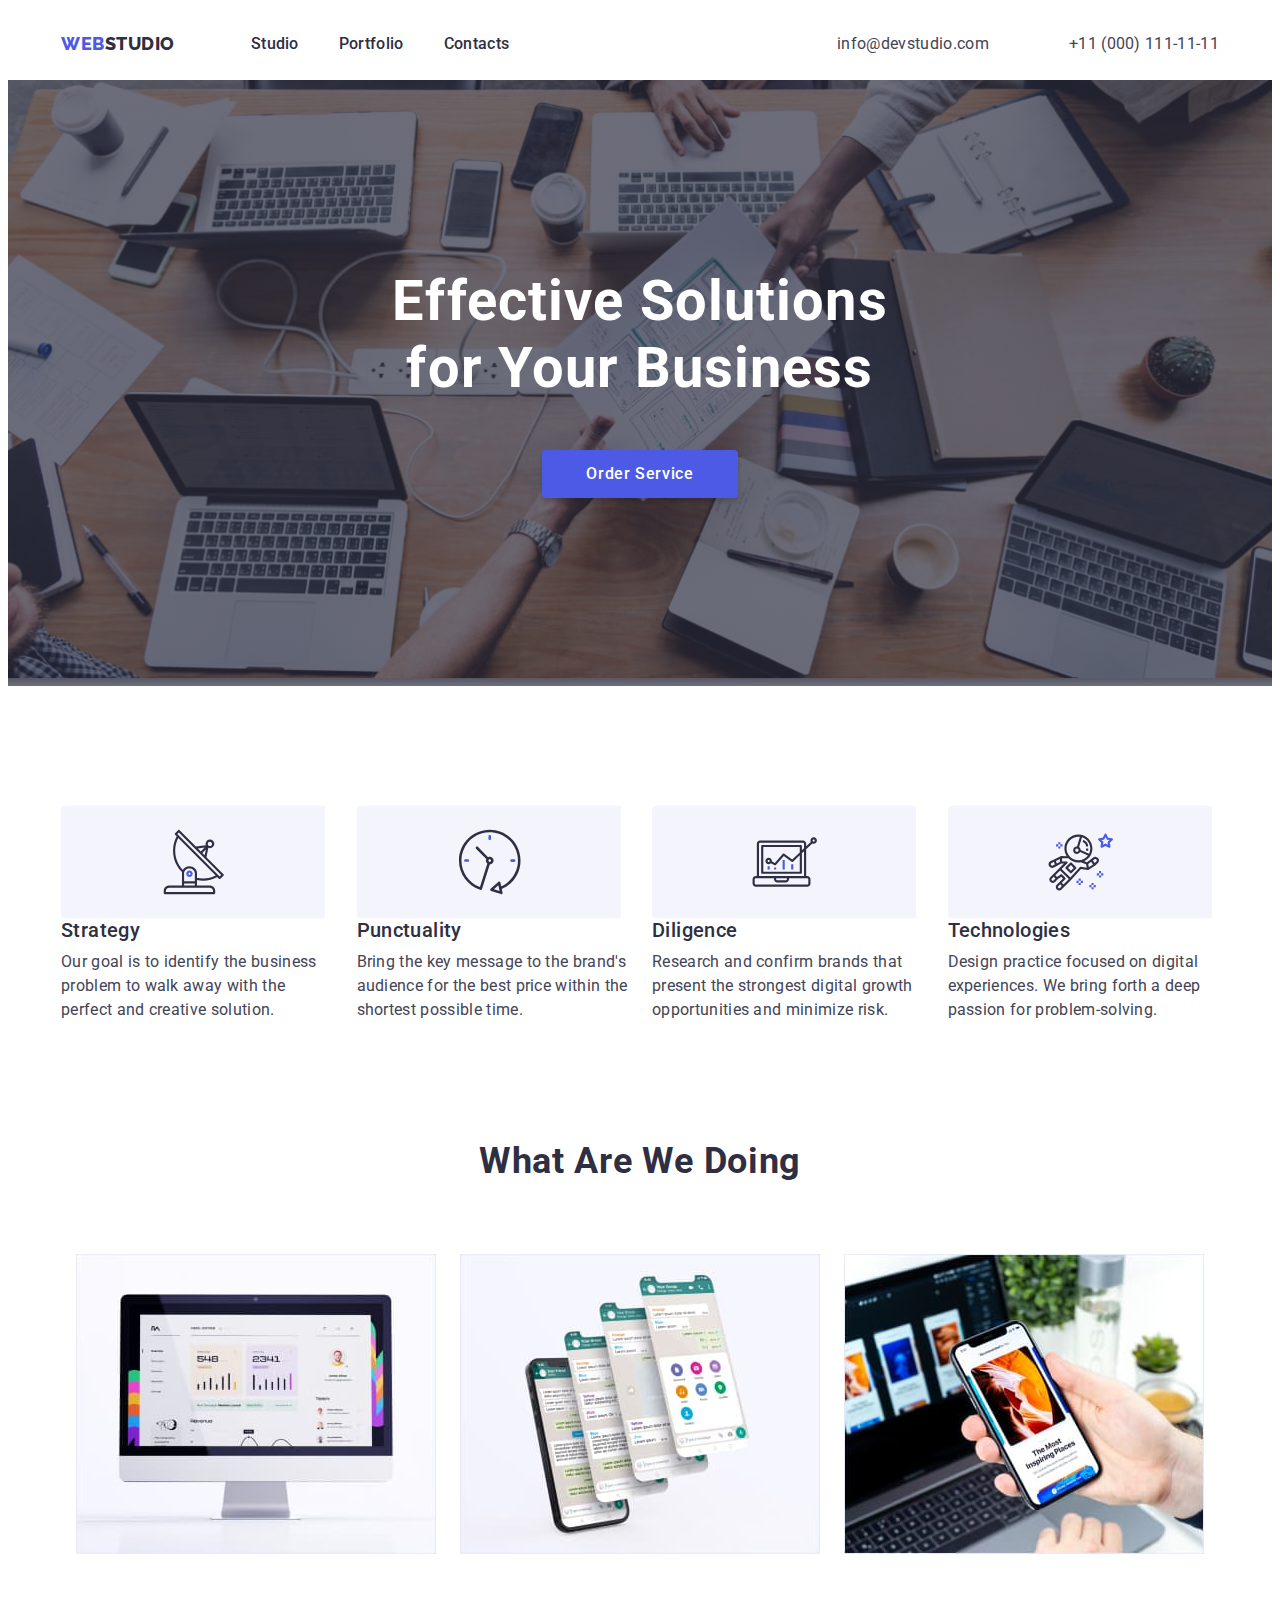
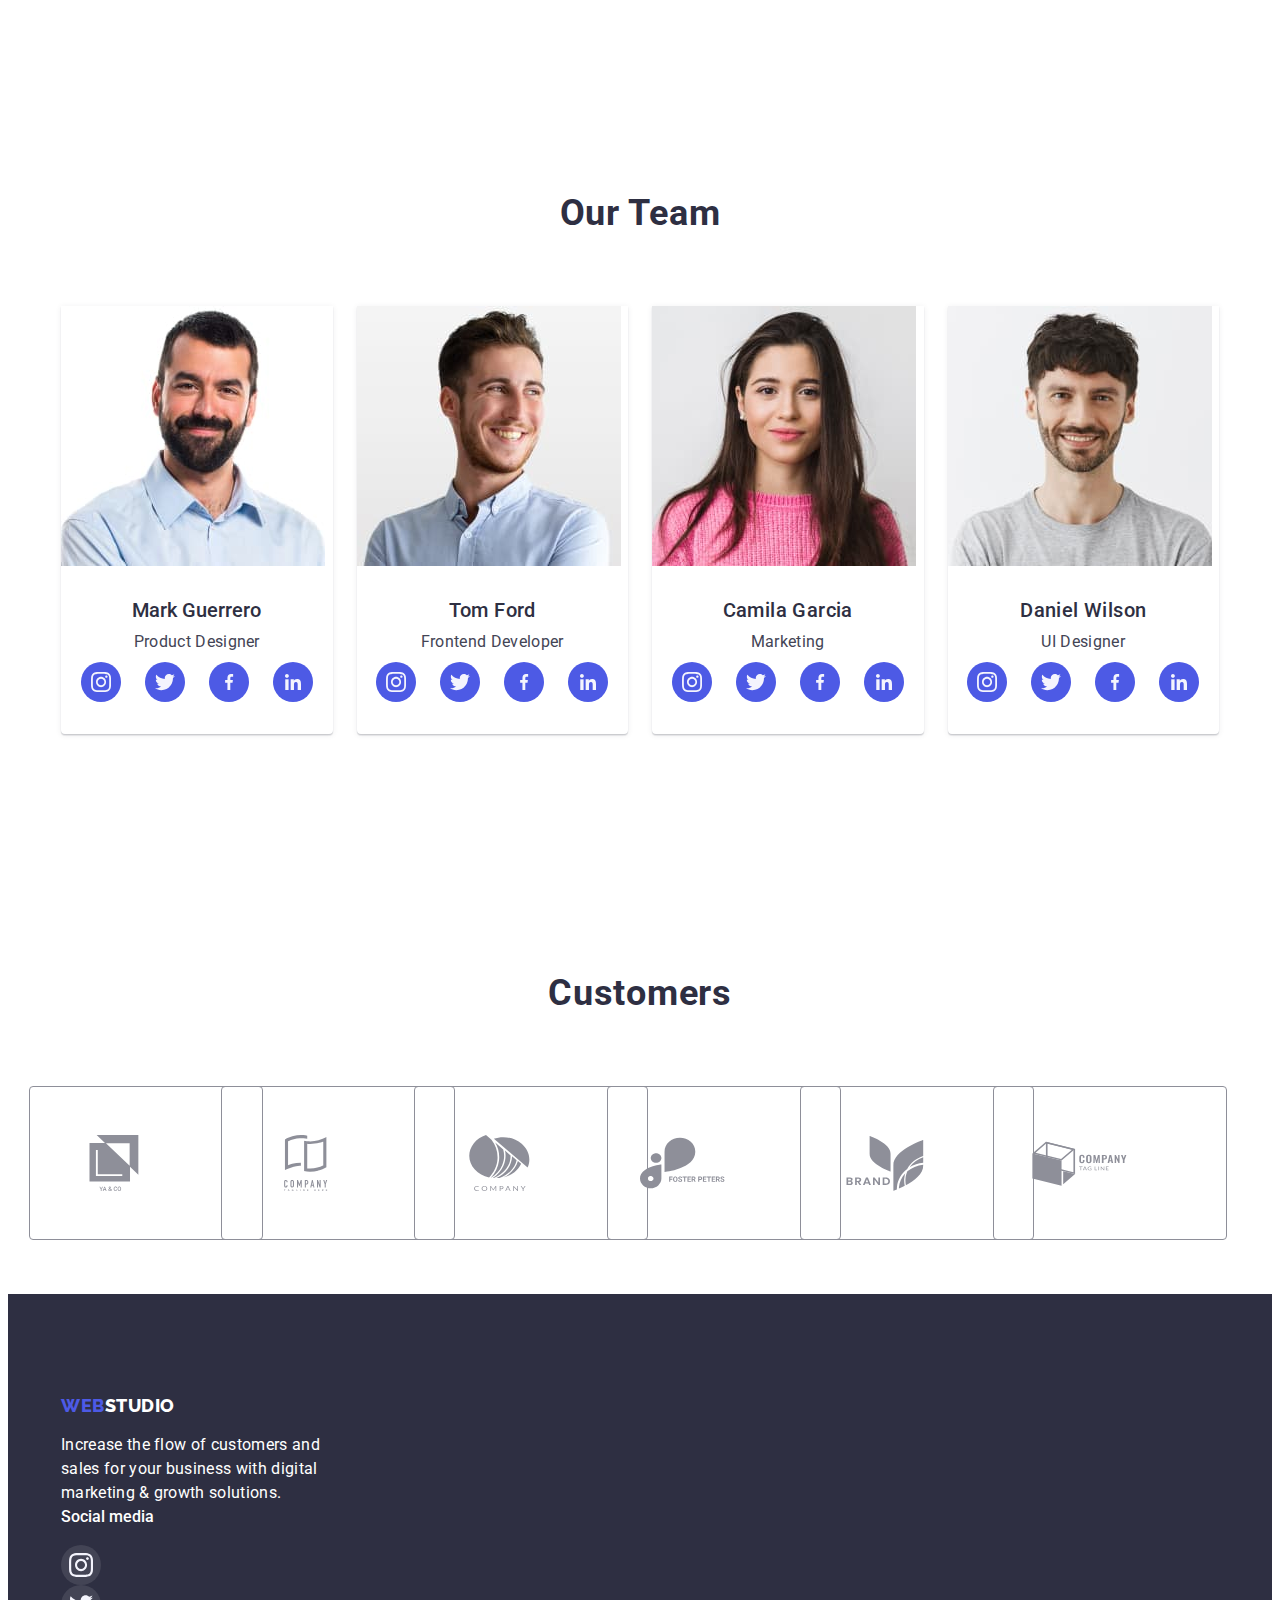
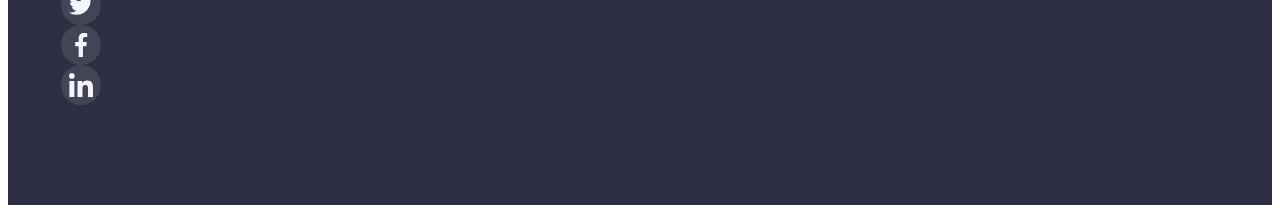
==== index.html @ 7bf9f093 "end day 2" ====
<!DOCTYPE html>
<html lang="en">
  <head>
    <meta charset="UTF-8" />
    <meta http-equiv="X-UA-Compatible" content="IE=edge" />
    <meta name="viewport" content="width=device-width, initial-scale=1.0" />
    <title>web-studia</title>

    <link
      rel="stylesheet"
      href="https://cdnjs.cloudflare.com/ajax/libs/modern-normalize/1.1.0/modern-normalize.min.css"
      integrity="sha512-wpPYUAdjBVSE4KJnH1VR1HeZfpl1ub8YT/NKx4PuQ5NmX2tKuGu6U/JRp5y+Y8XG2tV+wKQpNHVUX03MfMFn9Q=="
      crossorigin="anonymous"
      referrerpolicy="no-referrer"
    />
    <link rel="preconnect" href="https://fonts.googleapis.com" />
    <link rel="preconnect" href="https://fonts.gstatic.com" crossorigin />
    <link rel="preconnect" href="https://fonts.googleapis.com" />
    <link rel="preconnect" href="https://fonts.gstatic.com" crossorigin />
    <link
      href="https://fonts.googleapis.com/css2?family=Montserrat:wght@400;700&family=Open+Sans:ital@1&family=Raleway:wght@800&family=Roboto:wght@400;500;700&display=swap"
      rel="stylesheet"
    />
    <link rel="stylesheet" href="./css/styles.css" />
  </head>
  <body>
    <header class="header">
      <div class="container header-container">
        <nav class="header-navigation">
          <a href="./portfolio.html" class="logo link"
            >Web<span class="second-logo link">Studio</span>
          </a>
          <ul class="header-list list">
            <li class="header-item">
              <a href="./portfolio.html" class="header-link link">Studio</a>
            </li>
            <li class="header-item">
              <a href="./portfolio.html" class="header-link link">Portfolio</a>
            </li>
            <li class="header-item">
              <a href="./portfolio.html" class="header-link link">Contacts</a>
            </li>
          </ul>
        </nav>
        <address class="header-address">
          <ul class="header-list list">
            <li>
              <a href="mailto:info@devstudio.com" class="header-email link"
                >info@devstudio.com</a
              >
            </li>
            <li>
              <a href="tel:+110001111111" class="header-tel link"
                >+11 (000) 111-11-11</a
              >
            </li>
          </ul>
        </address>
      </div>
    </header>
    <main>
      <!-- Hero-section -->
      <section class="section hero">
        <div class="container">
          <h1 class="hero-efectiv-sol">
            Effective Solutions for Your Business
          </h1>
          <button type="button" class="hero-btn">Order Service</button>
        </div>
      </section>
      <!-- /Hero-section -->

      <!-- Section-about -->
      <section class="section about">
        <div class="container">
          <ul class="goal-list">      
            <li class="about-item">
              <div class= "about-sizes">
                <svg class="about-item-icon">
                  <use href="./images/symbol-defs-3.svg#icon-Icon-Strategy">
                  </use>
                </svg>
              </div>
              <h3 class="about-title">Strategy</h3>
              <p class="about-text">
                Our goal is to identify the business problem to walk away with
                the perfect and creative solution.
              </p>
            </li>
            <li class="about-item">
              <div class="about-sizes">
                <svg class="about-item-icon">
                  <use href="./images/symbol-defs-3.svg#icon-Icon-Punctuality"></use>
                </svg>
              </div>
              <h3 class="about-title">Punctuality</h3>
              <p class="about-text">
                Bring the key message to the brand's audience for the best price
                within the shortest possible time.
              </p>
            </li>
            <li class="about-item">
              <div class="about-sizes">
                <svg class="about-item-icon">
                  <use href="./images/symbol-defs-3.svg#icon-Icon-Diligence"> 
                  </use>
                </svg>
              </div>
              <h3 class="about-title">Diligence</h3>
              <p class="about-text">
                Research and confirm brands that present the strongest digital
                growth opportunities and minimize risk.
              </p>
            </li>
            <li class="about-item">
              <div class="about-sizes">
                <svg class="about-item-icon">
                  <use href="./images/symbol-defs-3.svg#icon-Icon-Technologies">
                  </use>
                </svg>
              </div> 
              <h3 class="about-title">Technologies</h3>
              <p class="about-text">
                Design practice focused on digital experiences. We bring forth a
                deep passion for problem-solving.
              </p>
            </li>
          </ul>
        </div>
      </section>
      <!-- /Section-about -->

      <!-- Section-doing-->
      <section class="section section-doing">
        <div class="container">
          <h2 class="section-doing-doing">What are we doing</h2>
          <ul class="section-doing list">
            <li class="doing-iteam">
              <img
                src="./images/about-img-1.jpg.jpg"
                alt="site"
                width="360"
                height="300"
              />
            </li>
            <li class="doing-iteam">
              <img
                src="./images/about-img-3.jpg.jpg"
                alt="what are we doing"
                width="360"
                height="300"
              />
            </li>
            <li class="doing-iteam">
              <img
                src="./images/about-img-2.jpg.jpg"
                alt="what are we doing"
                width="360"
                height="300"
              />
            </li>
          </ul>
        </div>
      </section>
      <!-- /Section-doing -->

      <!-- Section-Our team -->
      <section class="section our-team">
        <div class="container">
          <h2 class="our-tam-team">Our Team</h2>
          <ul class="our-team-list list">
            <li class="our-team-background">
              <img
                src="./images/about-img-4.jpg.jpg"
                alt="our team"
                width="264"
              />
              <div class="our-team-sizes">
                <h3 class="our-team-name-first">Mark Guerrero</h3>
                <p class="our-team-job">Product Designer</p>
                <ul class="our-team-social-list list">
                  <li class="team-social-item">
                    <a href="" class="team-social-link link">
                      <svg class="teams-social-icon" width="20" height="20">
                        <use
                          href="./images/symbol-defs.svg#icon-instagram-2"
                        ></use>
                      </svg>
                    </a>
                  </li>
                  <li class="team-social-item">
                    <a href="" class="team-social-link link"
                      ><svg class="teams-social-icon" width="20" height="20">
                        <use href="./images/symbol-defs.svg#icon-twitter-4"></use>
                      </svg>
                    </a>
                  </li>
                  <li class="team-social-item">
                    <a href="" class="team-social-link link"
                      ><svg class="teams-social-icon" width="
                      16" height="
                      16">
                        <use
                          href="./images/symbol-defs.svg#icon-facebook-1"
                        ></use>
                      </svg>
                    </a>
                  </li>
                  <li class="team-social-item">
                    <a href="" class="team-social-link link"
                      ><svg class="teams-social-icon" width="16" height="16">
                        <use
                          href="./images/symbol-defs.svg#icon-linkedin-3"
                        ></use>
                      </svg>
                    </a>
                  </li>
                </ul>
              </div>
            </li>
            <li class="our-team-background">
              <img
                src="./images/about-img-5.jpg.jpg"
                alt="our team"
                width="264"
              />
              <div class="our-team-sizes">
                <h3 class="our-team-name-sec">Tom Ford</h3>
                <p class="our-team-job">Frontend Developer</p>
                <ul class="our-team-social-list list">
                  <li class="team-social-item">
                    <a href="" class="team-social-link link">
                      <svg class="teams-social-icon" width="20" height="20">
                        <use
                          href="./images/symbol-defs.svg#icon-instagram-2"
                        ></use>
                      </svg>
                    </a>
                  </li>
                  <li class="team-social-item">
                    <a href="" class="team-social-link link"
                      ><svg class="teams-social-icon" width="20" height="20">
                        <use href="./images/symbol-defs.svg#icon-twitter-4"></use>
                      </svg>
                    </a>
                  </li>
                  <li class="team-social-item">
                    <a href="" class="team-social-link link"
                      ><svg class="teams-social-icon" width="
                      16" height="16">
                        <use
                          href="./images/symbol-defs.svg#icon-facebook-1"
                        ></use>
                      </svg>
                    </a>
                  </li>
                  <li class="team-social-item">
                    <a href="" class="team-social-link link"
                      ><svg class="teams-social-icon" width="16" height="16">
                        <use
                          href="./images/symbol-defs.svg#icon-linkedin-3"
                        ></use>
                      </svg>
                    </a>
                  </li>
                </ul>
              </div>
            </li>
            <li class="our-team-background">
              <img
                src="./images/about-img-6.jpg.jpg"
                alt="our team"
                width="264"
              />
              <div class="our-team-sizes">
                <h3 class="our-team-name-third">Camila Garcia</h3>
                <p class="our-team-job">Marketing</p>
                <ul class="our-team-social-list list">
                  <li class="team-social-item">
                    <a href="" class="team-social-link link">
                      <svg class="teams-social-icon" width="20" height="20">
                        <use
                          href="./images/symbol-defs.svg#icon-instagram-2"
                        ></use>-2
                      </svg>
                    </a>
                  </li>
                  <li class="team-social-item">
                    <a href="" class="team-social-link link"
                      ><svg class="teams-social-icon" width="20" height="20">
                        <use href="./images/symbol-defs.svg#icon-twitter-4"></use>
                      </svg>
                    </a>
                  </li>
                  <li class="team-social-item">
                    <a href="" class="team-social-link link"
                      ><svg class="teams-social-icon" width="
                      16" height="16">
                        <use
                          href="./images/symbol-defs.svg#icon-facebook-1"
                        ></use>
                      </svg>
                    </a>
                  </li>
                  <li class="team-social-item">
                    <a href="" class="team-social-link link"
                      ><svg class="teams-social-icon" width="16" height="16">
                        <use
                          href="./images/symbol-defs.svg#icon-linkedin-3"
                        ></use>
                      </svg>
                    </a>
                  </li>
                </ul>
              </div>
            </li>
            <li class="our-team-background">
              <img
                src="./images/about-img-7.jpg.jpg"
                alt="our team"
                width="264"
              />
              <div class="our-team-sizes">
                <h3 class="our-team-name-vier">Daniel Wilson</h3>
                <p class="our-team-job">UI Designer</p>
                <ul class="our-team-social-list list">
                  <li class="team-social-item">
                    <a href="" class="team-social-link link">
                      <svg class="teams-social-icon" width="20" height="20">
                        <use
                          href="./images/symbol-defs.svg#icon-instagram-2"
                        ></use>
                      </svg>
                    </a>
                  </li>
                  <li class="team-social-item">
                    <a href="" class="team-social-link link"
                      ><svg class="teams-social-icon" width="20" height="20">
                        <use href="./images/symbol-defs.svg#icon-twitter-4"></use>
                      </svg>
                    </a>
                  </li>
                  <li class="team-social-item">
                    <a href="" class="team-social-link link"
                      ><svg class="teams-social-icon" width="
                      16" height="16">
                        <use
                          href="./images/symbol-defs.svg#icon-facebook-1"
                        ></use>
                      </svg>
                    </a>
                  </li>
                  <li class="team-social-item">
                    <a href="" class="team-social-link link"
                      ><svg class="teams-social-icon" width="16" height="16">
                        <use
                          href="./images/symbol-defs.svg#icon-linkedin-3"
                        ></use>
                      </svg>
                    </a>
                  </li>
                </ul>
              </div>
            </li>
          </ul>
        </div>
      </section>
     <!-- /Section-Our team -->

     <!-- customers -->
     <section class="customers">
      <div class="container">
        <h2 class="customers-title">Customers</h2>
        <ul class="customers-list list">
         <li class="customers-iteam">
          <a href="" class="customers-link link">
            <svg class="customers-icon" width="104px" height="56px" >
              <use href="./images/symbol-defs-2.svg#icon-yaco"></use>
            </svg>
          </a>
         </li>
         <li class="customers-iteam">
          <a href="" class="customers-link link">
            <svg class="customers-icon" width="104px" height="56px" >
              <use href="./images/symbol-defs-2.svg#icon-companytag"></use>
            </svg>
          </a>
         </li>
         <li class="customers-iteam">
         <a href="" class="customers-link">
          <svg class="customers-icon" width="104px" height="56px">
            <use href="./images/symbol-defs-2.svg#icon-company">
            </use>
          </svg>
         </a>
        </li>
         <li class="customers-iteam">
          <a href="" class="customers-link">
            <svg class="customers-icon" width="104px" height="56px"> 
              <use href="./images/symbol-defs-2.svg#icon-fosterpeters">
              </use>
            </svg>
          </a>
        </li>
         <li class="customers-iteam">
          <a href="" class="customers-link">
            <svg class="customers-icon" width="104px" height="56px">
              <use href="./images/symbol-defs-2.svg#icon-brand"
              >
            </use>
            </svg>
          </a>
        </li>
         <li class="customers-iteam">
          <a href="" class="customers-link">
           <svg class="customers-icon" width="104px" height="56px">
         <use href="./images/symbol-defs-2.svg#icon-company-2">    
         </use>
          </svg>
          </a>
        </li>
        </ul>
      </div>
     </section>
    <!-- Section-last -->
    <footer class="section-last">
      <div class="container">
        <a href="./portfolio.html" class="logo link"
          >Web<span class="second-logoSecc link">Studio</span>
        </a>
        <p class="section-last-last">
          Increase the flow of customers and sales for your business with
          digital marketing & growth solutions.
        </p>
        <div class="last-social">
          <h2 class="last-social-text">Social media</h2>
          <ul class="last-list list">
          <li class="last-list-item"><a href="" class="last-list-link">
            <svg class="last-list-icon" width="24" height="24">
              <use href="./images/symbol-defs.svg#icon-instagram-2"></use>
            </svg>
          </a></li>
          <li class="last-list-item"> 
            <a href="" class="last-list-link"> 
            <svg class="last-list-icon" width="24" height="24">
              <use href="./images/symbol-defs.svg#icon-twitter-4"></use>
            </svg>   
          </a>
        </li>
          <li class="last-list-item">
            <a href="" class="last-list-link"> 
            <svg class="last-list-icon" width="24" height="24"> 
              <use href="./images/symbol-defs.svg#icon-facebook-1"></use>
            </svg>
          </a>
        </li>
          <li class="last-list-item">
         <a href=""  class="last-list-link">
          <svg class="last-list-icon" width="24" height="24">
            <use href="./images/symbol-defs.svg#icon-linkedin-3"></use>
          </svg>
        </a>  
        </li>
      </ul>             
        </div>
      </div>
    </footer>
    <!-- /Section-last -->
  </body>
</html>
---- css/styles.css ----
/* @font-face {
  font-family: "Open Sans";
  src: url(../fonts/OpenSans-Regular.ttf);
}
@font-face {
  font-family: "Open Sans Bold";
  src: url(../fonts/OpenSans-Bold.ttf); */
.element.style {
  font-style: normal;
}
body {
  font-family: "Roboto", "Helvetica Neue", "Verdana", "Tahoma", sans-serif;
}
:root {
  --main-title-color: #ffffff;
  --main-title-color2: #434455;
  --main-title-color3: #4d5ae5;
  --main-title-color4: #2e2f42;
  --main-title-color5: #404bbf;
  --main-title-color6: #4d5ae5;
  --main-title-color7: #31d0aa;
  --main-title-color8: #8e8f99;
  --main-title-color9: #404bbf;
  --main-title-color10: #f4f4fd;
}
img {
  max-width: 100%;
  display: block;
  height: auto;
}
.section {
  padding: 120px 0;
}
h1,
h2,
h3,
h4,
h5,
h6,
p,
ul {
  padding: 0;
  margin: 0;
}

.container {
  max-width: 1158px;
  margin-left: auto;
  padding-left: 15px;
  padding-right: 15px;
  margin-right: auto;
}
.list {
  list-style: none;
}
.link {
  text-decoration: none;
}
/* Header */
.header-address {
  font-style: normal;
}
.header {
  padding: 24px 0;
}
.header-container {
  display: flex;
  align-items: center;
  justify-content: space-between;
}
.header-navigation {
  display: flex;
  align-items: center;
}
.link {
  text-decoration: none;
}
.logo {
  font-family: "Raleway";
  font-weight: 800;
  font-size: 18px;
  line-height: 1.3;
  letter-spacing: 0.03em;
  text-transform: uppercase;

  color: var(--main-title-color3);
}
.second-logo {
  margin-right: 76px;
  color: var(--main-title-color4);
}

.header-list {
  gap: 40px;
  display: flex;
}
.header-item {
}
.header-link {
  font-weight: 500;
  font-size: 16px;
  line-height: 1.5;
  letter-spacing: 0.02em;
  color: var(--main-title-color4);
}
.header-link:hover,
.header-link:focus {
  color: var(--main-title-color3);
}

.header-email {
  margin-right: 40px;
  font-size: 16px;
  line-height: 1.5;

  letter-spacing: 0.02em;
  color: var(--main-title-color2);
}
.header-tel {
  font-size: 16px;
  line-height: 1.5;
  letter-spacing: 0.02em;
  color: var(--main-title-color2);
}
.header-email:hover,
.header-tel:hover,
.header-email:focus,
.header-tel:focus {
  color: var(--main-title-color3);
}
/* Header */
/* hero*/
.hero {
  padding-top: 188px;
  padding-bottom: 188px;
  flex-grow: 1;
  background-repeat: no-repeat;
  background-position: center;
  max-width: 1440px;
  margin: 0 auto;
  background-size: cover;
  background-image: linear-gradient(
      rgba(46, 47, 66, 0.7),
      rgba(46, 47, 66, 0.7)
    ),
    url(../images/about-img-17.jpg.jpg);
  /* background-color: var(--main-title-color4); */
}
.hero-efectiv-sol {
  margin: 0 auto;
  max-width: 496px;
  margin-bottom: 48px;
  text-align: left;
  font-size: 56px;
  line-height: 1.2;
  text-align: center;
  letter-spacing: 0.02em;
  color: var(--main-title-color);
}
.hero-btn {
  margin-left: auto;
  margin-right: auto;
  min-width: 196px;
  border: transparent;
  border-radius: 4px;
  padding: 12px 20px;
  margin: 0 auto;
  display: block;
  border-radius: 4px;
  cursor: pointer;
  font-family: "Roboto";
  font-weight: 500;
  font-size: 16px;
  line-height: 1.5;
  align-items: center;
  letter-spacing: 0.04em;
  color: var(--main-title-color);
  background: var(--main-title-color3);
  box-shadow: 0px 4px 4px rgba(0, 0, 0, 0.15);
  border-radius: 4px;
}
.hero-btn:focus,
.hero-btn:hover {
  color: var(--main-title-color5);
}
/* section about */
.about {
  flex-wrap: wrap;
  display: flex;
  gap: 24px;

  list-style: none;
}
.about-sizes {
  display: flex;
  background-color: var(--main-title-color10);
  border-radius: 4px;
  justify-content: center;
  align-items: center;
  width: 264px;
  height: 112px;
}
.about-item-icon {
}
.about-hidden {
}
.goal-list {
  display: flex;
  list-style: none;
  gap: 24px;
}
.about-item {
  flex-basis: calc((100% - 72px) / 4);
}
.about-title {
  font-weight: 500;
  font-size: 20px;
  line-height: 1.2;
  letter-spacing: 0.02em;
  color: var(--main-title-color4);
}
.about-text {
  margin-top: 8px;
  font-size: 16px;
  line-height: 1.5;
  letter-spacing: 0.02em;
  color: var(--main-title-color2);
}
/*section about*/
/* section doing */
.section-doing {
  padding-top: 0;
  flex-wrap: wrap;
  display: flex;
  gap: 24px;
}
.doing-iteam {
  flex-basis: calc((100% - 48px) / 3);
}
.section-doing-doing {
  margin-bottom: 72px;
  text-align: center;
  font-size: 36px;
  line-height: 1.1;
  letter-spacing: 0.02em;
  color: var(--main-title-color4);
  text-transform: capitalize;
}

/* section doing */

/* section Our team */
.our-team {
}
.our-team-social-list {
  display: flex;
  gap: 24px;
  justify-content: center;
}

.team-social-item {
  width: 40px;

  height: 40px;
}

.team-social-link {
  display: flex;
  justify-content: center;
  align-items: center;
  width: 100%;
  height: 100%;
  border-radius: 50%;
  background-color: var(--main-title-color6);
}
.team-social-link:hover {
  background-color: var(--main-title-color7);
  color: var(--main-title-color);
}
.team-social-link:focus {
  color: var(--main-title-color);
  background-color: var(--main-title-color7);
}
.our-team-sizes {
  padding-top: 32px;
  padding-bottom: 32px;
}
.our-team-list {
  margin: 0 auto;
  text-align: center;
  display: flex;
  gap: 24px;
}
.our-team-background {
  flex-basis: calc((100% - 72px) / 4);
  text-align: center;
  background-color: var(--main-title-color);
  background: var(--main-title-color);
  box-shadow: 0px 1px 6px rgba(46, 47, 66, 0.08),
    0px 1px 1px rgba(46, 47, 66, 0.16), 0px 2px 1px rgba(46, 47, 66, 0.08);
  border-radius: 0px 0px 4px 4px;
}
.our-tam-team {
  padding-bottom: 72px;
  margin: 0 auto;
  text-align: center;
  font-size: 36px;
  line-height: 1.1;
  letter-spacing: 0.02em;
  text-transform: capitalize;

  color: var(--main-title-color4);
}
.our-team-name-sec {
  margin-bottom: 8px;
  font-weight: 500;
  font-size: 20px;
  line-height: 1.2;
  letter-spacing: 0.02em;
  color: var(--main-title-color4);
}
.our-team-name-third {
  margin-bottom: 8px;
  font-weight: 500;
  font-size: 20px;
  line-height: 1.2;
  letter-spacing: 0.02em;
  color: var(--main-title-color4);
}
.our-team-name-vier {
  margin-bottom: 8px;
  font-weight: 500;
  font-size: 20px;
  line-height: 1.2;
  letter-spacing: 0.02em;
  color: var(--main-title-color4);
}

.our-team-name-first {
  margin-bottom: 8px;
  margin-bottom: 8px;
  font-weight: 500;
  font-size: 20px;
  line-height: 1.2;
  color: var(--main-title-color4);
}
.our-team-job {
  margin-bottom: 8px;
  font-size: 16px;
  line-height: 1.5;
  letter-spacing: 0.02em;

  color: var(--main-title-color2);
}
/* sectoin Our team */
/* customers */
.customers {
  padding: 120px 0;
}
.customers-title {
  color: var(--main-title-color4);
  font-style: normal;
  font-weight: 700;
  font-size: 36px;
  line-height: 1.11;
  text-align: center;
  letter-spacing: 0.02em;
  text-transform: capitalize;
  margin-bottom: 72px;
}
.customers-list {
  align-items: center;
  display: flex;
  flex-wrap: wrap;
  gap: 24px;
}
.customers-icon {
  fill: currentColor;
}
.customers-iteam {
  width: 168px;
  width: calc((100% - 144px) / 6);
  height: 88px;
}
.customers-link {
  display: flex;
  justify-self: center;
  align-items: center;
  border-radius: 4px;
  width: 168px;
  height: 88px;
  padding: 32px;

  border: 1px solid var(--main-title-color8);
  color: var(--main-title-color8);
}
.customers-link:is(:hover, :focus) {
  border-color: var(--main-title-color9);
  color: var(--main-title-color9);
}
.customers-icon {
}

/* /customers */
/* section last */
.section-last {
  padding-top: 100px;
  padding-bottom: 100px;

  background-color: var(--main-title-color4);
}

.section-last-last {
  margin-top: 16px;
  max-width: 264px;
  font-size: 16px;
  line-height: 1.5;
  letter-spacing: 0.02em;
  color: var(--main-title-color);
}
.logoSec {
  margin-bottom: 16px;
  font-weight: 800;
  font-size: 18px;
  line-height: 1.17;
  letter-spacing: 0.03em;
  text-transform: uppercase;
  color: var(--main-title-color3);
}

.link {
  text-decoration: none;
}
.second-logoSecc {
  margin-bottom: 16px;

  color: var(--main-title-color);
}
.last-social {
  margin-left: 120px 0;
}
.last-social-text {
  font-weight: 500;
  font-size: 16px;
  line-height: 1.5;
  color: var(--main-title-color);
  margin-bottom: 16px;
}
.last-list {
}
.last-list-item {
  display: flex;
}
.last-list-link {
  display: flex;
  justify-content: center;
  align-items: center;
  fill: var(--main-title-color10);
  width: 40px;
  height: 40px;
  border-radius: 50%;
  background: rgba(255, 255, 255, 0.1);
}
.last-list-icon {
}
/* section last */

/* 2 етап */
.element.style {
  font-style: normal;
}

.link2 {
  text-decoration: none;
}
.list2 {
  list-style: none;
}

/* Header */
.Header-address {
  font-style: normal;
  margin: 0 auto;
}
.logovier {
  font-family: "Raleway";
  font-weight: 800;
  font-size: 18px;
  line-height: 1.3;
  letter-spacing: 0.03em;
  text-transform: uppercase;
  list-style: none;
  text-decoration: none;
  font-style: normal;

  color: var(--main-title-color3);
}
.Header {
  padding: 24px 0;
}

.second-logovier {
  margin-right: 76px;
  color: var(--main-title-color4);
}
.Header-container {
  display: flex;
  align-items: center;
}
.header-navigation-sec {
  display: flex;
  align-items: center;
}

.header-list {
  gap: 40px;
  display: flex;
}

.header-link2 {
  font-weight: 500;
  font-size: 16px;
  line-height: 1.5;
  letter-spacing: 0.02em;
  color: var(--main-title-color2);
}
.header-link2:hover,
.header-link2:focus {
  color: var(--main-title-color3);
}

.header-emaill {
  margin-bottom: 40px;
  font-size: 16px;
  line-height: 1.5;
  color: var(--main-title-color4);
  letter-spacing: 0.02em;
}
.header-emaill:hover,
.header-tell:hover,
.header-emaill:focus,
.header-tell:focus {
  color: var(--main-title-color5);
}
.header-tell {
  font-size: 16px;
  line-height: 1.5;

  letter-spacing: 0.02em;

  color: var(--main-title-color2);
}
.header-emaill:hover,
.header-emaill:focus,
.header-tell:hover,
.header-tell:focus {
  color: var(--main-title-color3);
}

/* <!-- Portfolio --> */
.portfolio-menu-Nav-2 {
}
.portfolio-navigation {
  display: flex;
  gap: 24px;
  justify-content: center;
  padding-top: 96px;
  padding-bottom: 72px;
}
.visually-hidden {
  position: absolute;
  top: -150%;
  z-index: -100;
  width: 0;
  height: 0;
  opacity: 0;
  visibility: hidden;
  user-select: none;
  pointer-events: none;
  cursor: none;
  margin: 0;
  padding: 0;
  overflow: hidden;
  border: none;
  outline: none;
  white-space: nowrap;
}
.portfolio-menu-list {
  cursor: pointer;
  margin-left: auto;
  margin-right: auto;
  border: transparent;
  border-radius: 4px;
  padding-left: 24px;
  padding-right: 24px;
  padding-top: 12px;
  padding-bottom: 12px;
  font-style: normal;
  font-weight: 500;
  font-size: 16px;
  line-height: 1.5;
  background-color: var(--main-title-color3);
  color: var(--main-title-color);
}
.portfolio-menu-list2 {
  padding-left: 24px;
  padding-right: 24px;
  padding-top: 12px;
  padding-bottom: 12px;
  margin-left: auto;
  margin-right: auto;
  border: transparent;
  border-radius: 4px;
  font-style: normal;
  font-weight: 500;
  font-size: 16px;
  line-height: 1.5;
  color: var(--main-title-color3);
  cursor: pointer;
  letter-spacing: 0.04em;
}

.Project-list-2 {
}
.portfolio-list-iteam {
  flex-basis: calc((100% - 48px) / 3);
}

.works-title {
  padding: 32px 16px;
  box-sizing: border-box;
  border: 1px solid var(--main-title-color);
}
.Project-container {
}
.Project {
}
.portfolio-list {
  flex-wrap: wrap;
  gap: 24px;
  display: flex;
  list-style: none;
  box-sizing: border-box;
  max-width: 100%;
  height: auto;
  padding: 0;
  margin-bottom: 48px;
}
.Project-title {
  margin-bottom: 8px;
  font-weight: 500;
  font-size: 20px;
  line-height: 1.2;
  color: var(--main-title-color4);
}
.Project-text {
  font-weight: 400;
  font-size: 16px;
  line-height: 1.5;
  color: var(--main-title-color2);
}
/* / Portfolio */
/* Logo and Text */

.Logo {
  padding-top: 100px;
  padding-bottom: 100px;
  background-color: var(--main-title-color4);
}
.Logo-link {
  margin-bottom: 16px;
  font-family: "Raleway";
  font-style: normal;
  text-transform: uppercase;
  list-style: none;
  text-decoration: none;
  font-weight: 800;
  font-size: 18px;
  line-height: 1.17;
  color: var(--main-title-color5);
}
.second-Logo {
  margin-bottom: 16px;
  color: var(--main-title-color);
}
.link {
}
.Text {
  margin-top: 16px;
  width: 264px;
  font-size: 16px;
  line-height: 1.5;
  letter-spacing: 0.02em;
  color: var(--main-title-color);
}

/* /Logo and Text */
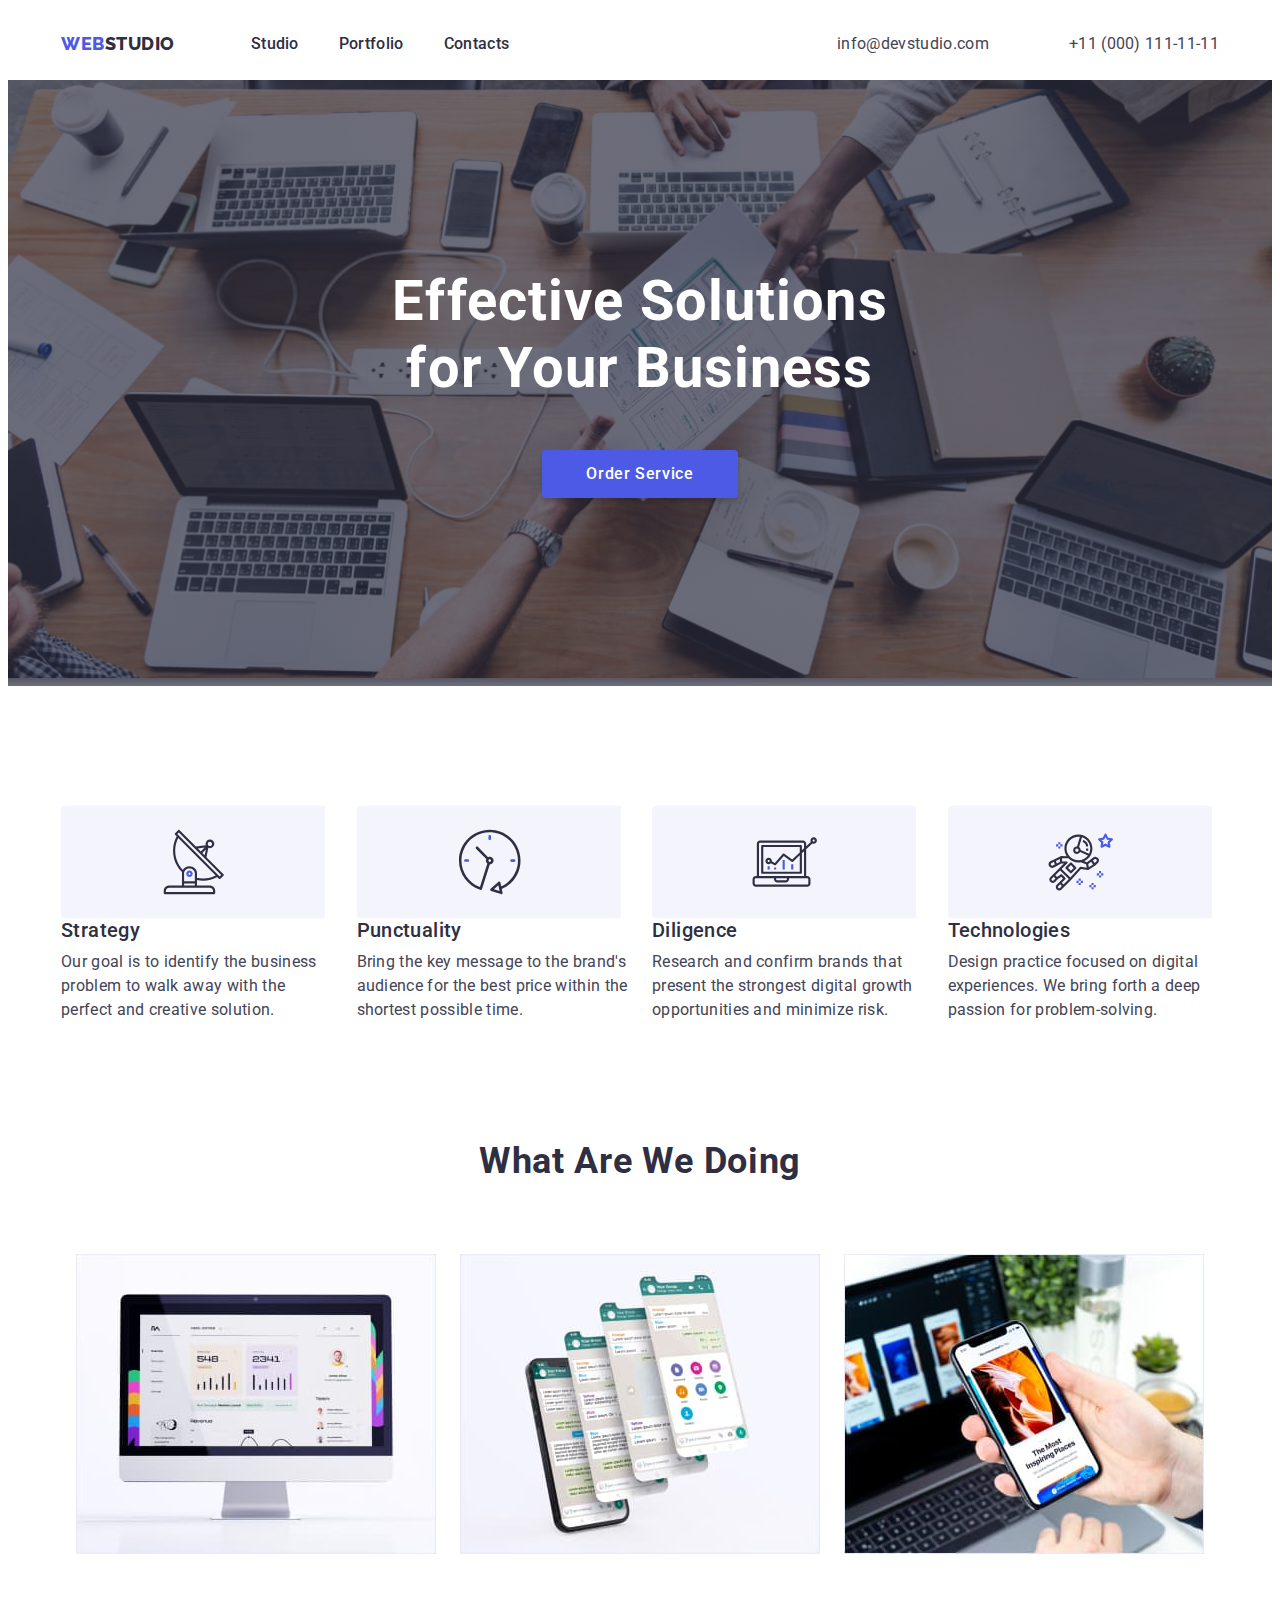
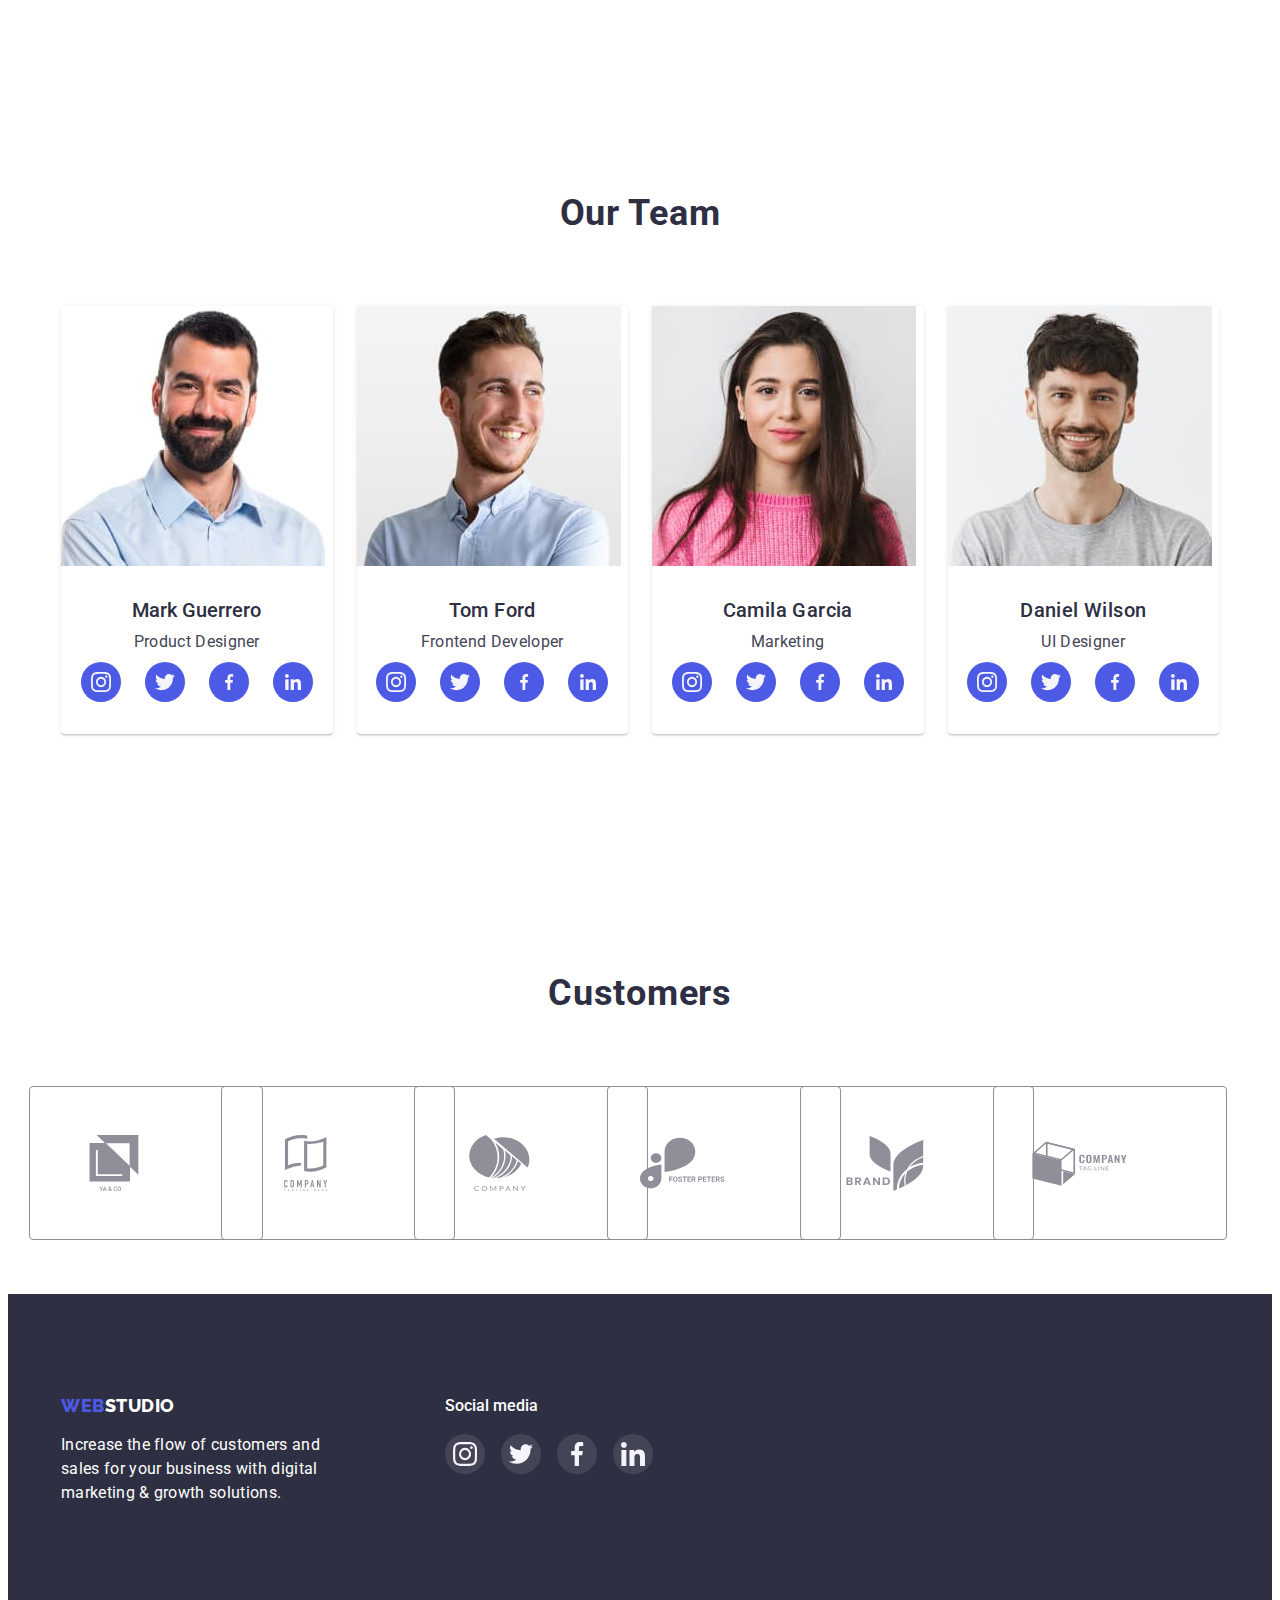
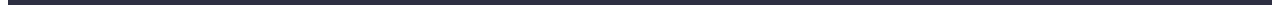
==== commit 2d2939e4: "x" ====
--- a/index.html
+++ b/index.html
@@ -424,7 +424,8 @@
      </section>
     <!-- Section-last -->
     <footer class="section-last">
-      <div class="container">
+      <div class="container social-container" >
+        <div>
         <a href="./portfolio.html" class="logo link"
           >Web<span class="second-logoSecc link">Studio</span>
         </a>
@@ -432,6 +433,7 @@
           Increase the flow of customers and sales for your business with
           digital marketing & growth solutions.
         </p>
+      </div>
         <div class="last-social">
           <h2 class="last-social-text">Social media</h2>
           <ul class="last-list list">
--- a/css/styles.css
+++ b/css/styles.css
@@ -437,6 +437,7 @@
   color: var(--main-title-color);
 }
 .last-social {
+  padding-left: 120px;
   margin-left: 120px 0;
 }
 .last-social-text {
@@ -447,6 +448,11 @@
   margin-bottom: 16px;
 }
 .last-list {
+  display: flex;
+  gap: 16px;
+}
+.social-container {
+  display: flex;
 }
 .last-list-item {
   display: flex;
@@ -460,6 +466,14 @@
   height: 40px;
   border-radius: 50%;
   background: rgba(255, 255, 255, 0.1);
+}
+.last-list-link:hover {
+  background-color: var(--main-title-color7);
+  color: var(--main-title-color);
+}
+.last-list-link:focus {
+  color: var(--main-title-color);
+  background-color: var(--main-title-color7);
 }
 .last-list-icon {
 }
@@ -585,24 +599,8 @@
   outline: none;
   white-space: nowrap;
 }
+
 .portfolio-menu-list {
-  cursor: pointer;
-  margin-left: auto;
-  margin-right: auto;
-  border: transparent;
-  border-radius: 4px;
-  padding-left: 24px;
-  padding-right: 24px;
-  padding-top: 12px;
-  padding-bottom: 12px;
-  font-style: normal;
-  font-weight: 500;
-  font-size: 16px;
-  line-height: 1.5;
-  background-color: var(--main-title-color3);
-  color: var(--main-title-color);
-}
-.portfolio-menu-list2 {
   padding-left: 24px;
   padding-right: 24px;
   padding-top: 12px;
@@ -619,6 +617,14 @@
   cursor: pointer;
   letter-spacing: 0.04em;
 }
+.portfolio-menu-list:hover,
+.portfolio-menu-list:focus {
+  background-color: var(--main-title-color5);
+  color: var(--main-title-color);
+  box-shadow: 0px 3px 1px rgba(0, 0, 0, 0.1), 0px 2px 1px rgba(0, 0, 0, 0.08),
+    0px 2px 2px rgba(0, 0, 0, 0.12);
+  border: 1px solidv var(--main-title-color5);
+}
 
 .Project-list-2 {
 }
@@ -659,6 +665,15 @@
   line-height: 1.5;
   color: var(--main-title-color2);
 }
+
+.portfolio-link:hover,
+.portfolio-link:focus {
+  display: block;
+  border: 1px solid var(--main-title-color10);
+  box-shadow: 0px 1px 6px rgba(46, 47, 66, 0.08),
+    0px 1px 1px rgba(46, 47, 66, 0.16), 0px 2px 1px rgba(46, 47, 66, 0.08);
+}
+
 /* / Portfolio */
 /* Logo and Text */
 
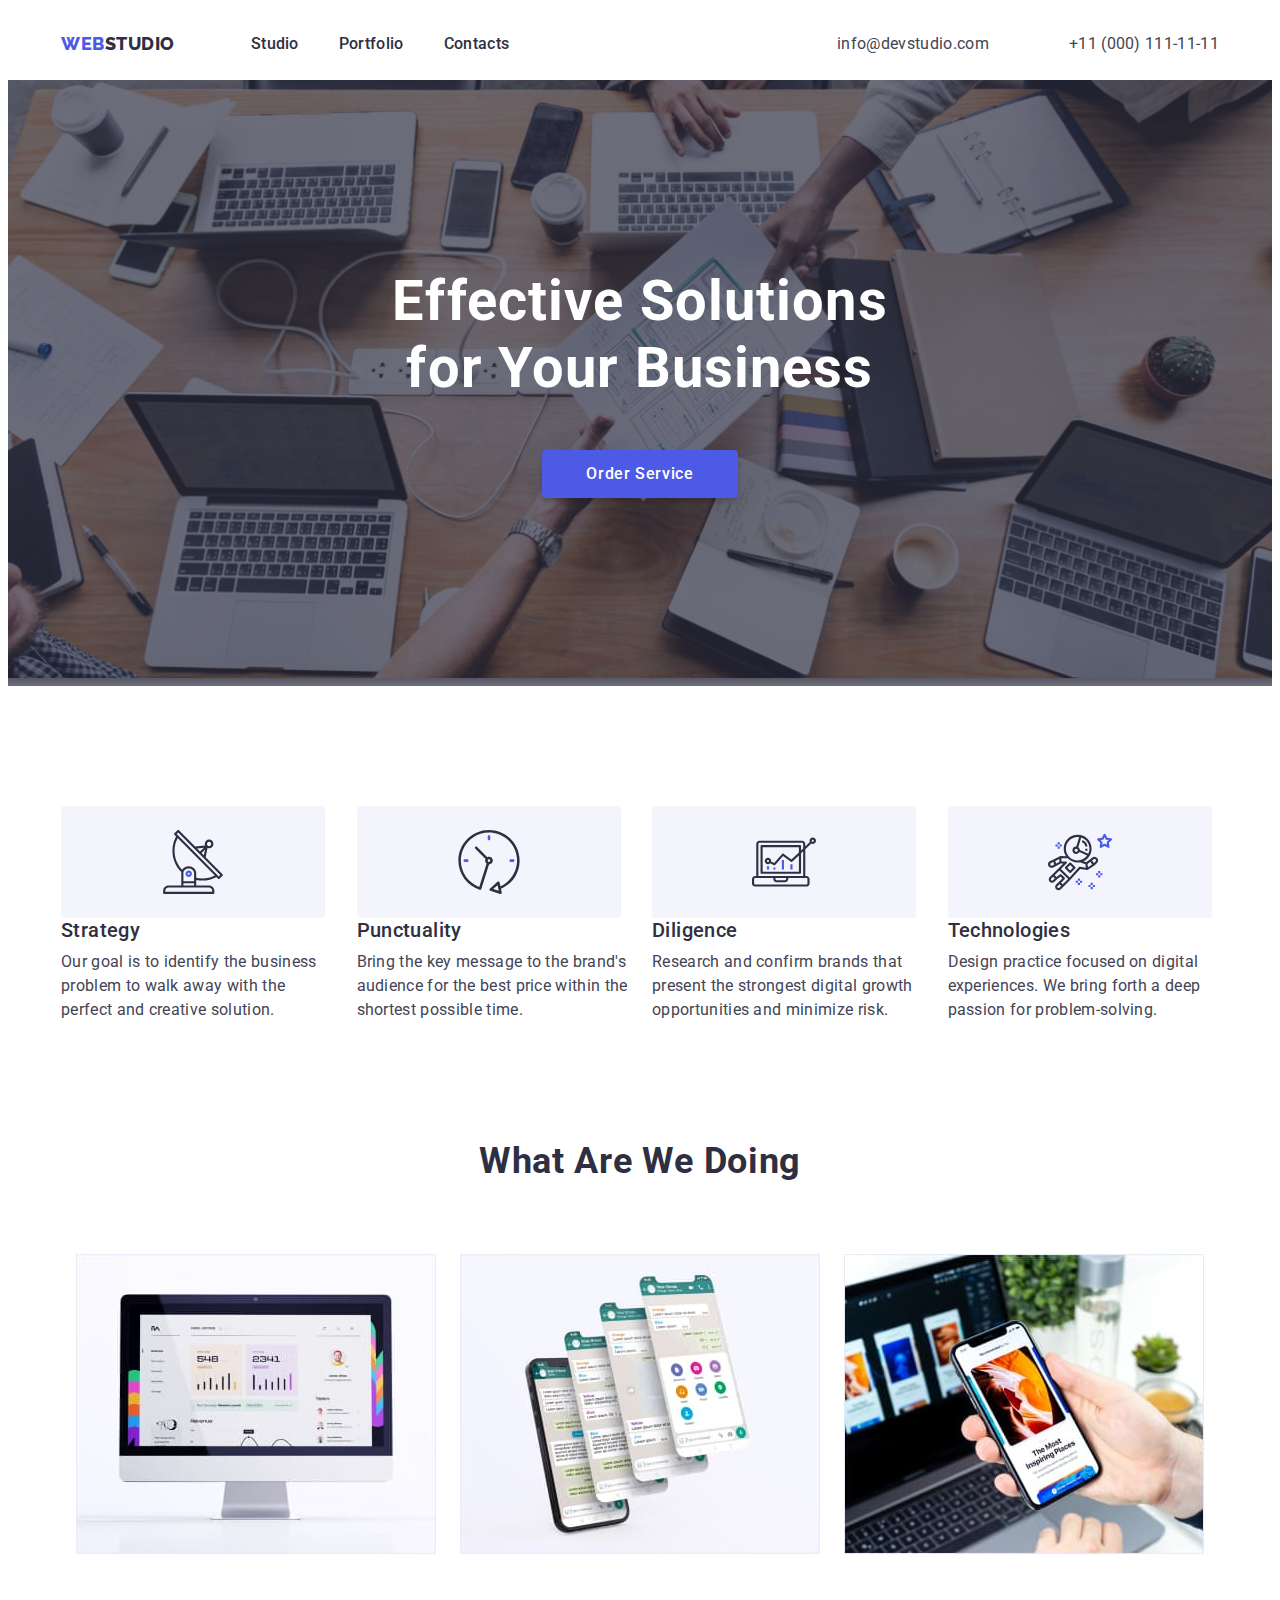
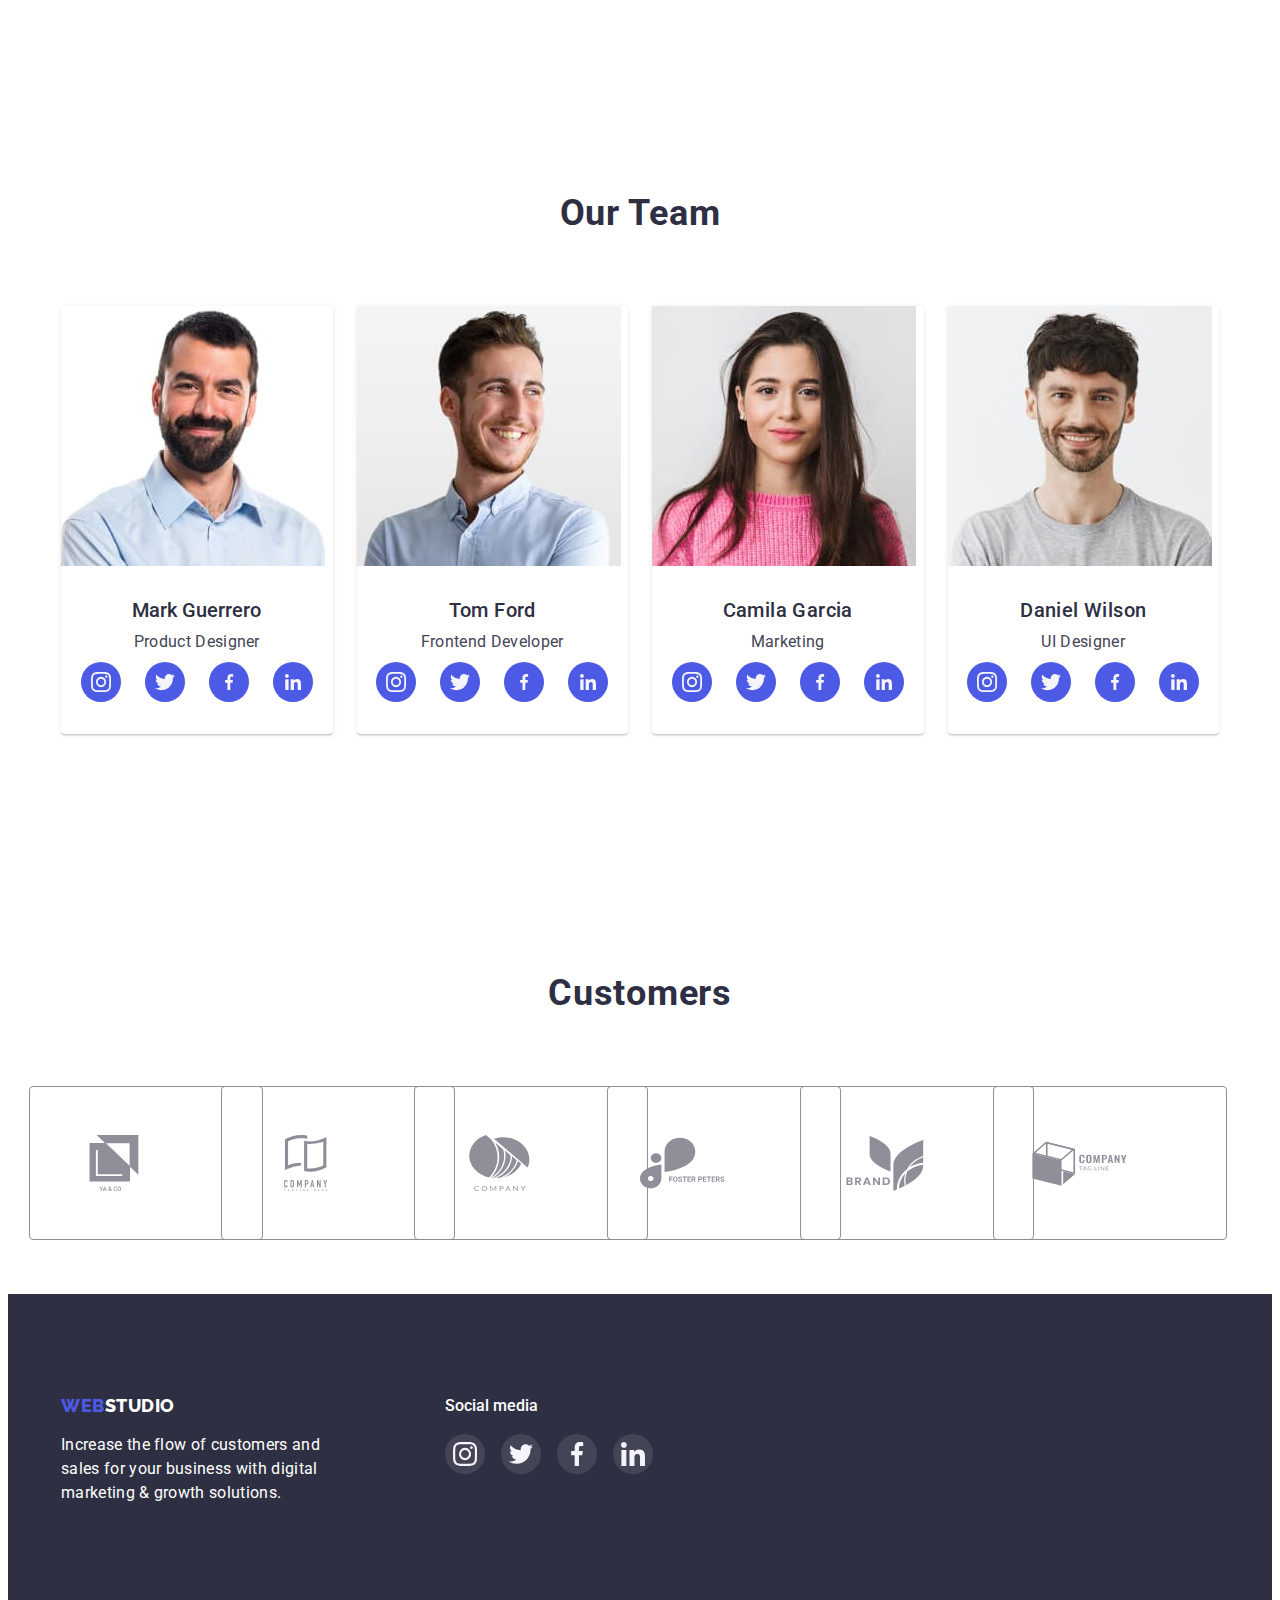
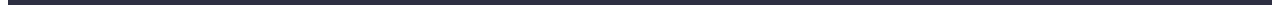
==== commit e7ed9e80: "d" ====
--- a/index.html
+++ b/index.html
@@ -68,17 +68,18 @@
           <button type="button" class="hero-btn">Order Service</button>
         </div>
       </section>
-      <!-- /Hero-section -->
+      <!--/Hero-section -->
 
       <!-- Section-about -->
       <section class="section about">
         <div class="container">
-          <ul class="goal-list">      
+          <ul class="goal-list">
             <li class="about-item">
-              <div class= "about-sizes">
-                <svg class="about-item-icon">
-                  <use href="./images/symbol-defs-3.svg#icon-Icon-Strategy">
-                  </use>
+              <div class="about-sizes">
+                <svg class="about-item-icon" width="64" height="64">
+                  <use
+                    href="./images/symbol-defs-3.svg#icon-icon-Icon-Strategy"
+                  ></use>
                 </svg>
               </div>
               <h3 class="about-title">Strategy</h3>
@@ -89,8 +90,10 @@
             </li>
             <li class="about-item">
               <div class="about-sizes">
-                <svg class="about-item-icon">
-                  <use href="./images/symbol-defs-3.svg#icon-Icon-Punctuality"></use>
+                <svg class="about-item-icon" width="64" height="64">
+                  <use
+                    href="./images/symbol-defs-3.svg#icon-icon-Icon-Punctuality"
+                  ></use>
                 </svg>
               </div>
               <h3 class="about-title">Punctuality</h3>
@@ -101,9 +104,10 @@
             </li>
             <li class="about-item">
               <div class="about-sizes">
-                <svg class="about-item-icon">
-                  <use href="./images/symbol-defs-3.svg#icon-Icon-Diligence"> 
-                  </use>
+                <svg class="about-item-icon" width="64" height="64">
+                  <use
+                    href="./images/symbol-defs-3.svg#icon-icon-Icon-Diligence"
+                  ></use>
                 </svg>
               </div>
               <h3 class="about-title">Diligence</h3>
@@ -114,11 +118,12 @@
             </li>
             <li class="about-item">
               <div class="about-sizes">
-                <svg class="about-item-icon">
-                  <use href="./images/symbol-defs-3.svg#icon-Icon-Technologies">
-                  </use>
-                </svg>
-              </div> 
+                <svg class="about-item-icon" width="64" height="64">
+                  <use
+                    href="./images/symbol-defs-3.svg#icon-icon-Icon-Technologies"
+                  ></use>
+                </svg>
+              </div>
               <h3 class="about-title">Technologies</h3>
               <p class="about-text">
                 Design practice focused on digital experiences. We bring forth a
@@ -191,15 +196,21 @@
                   <li class="team-social-item">
                     <a href="" class="team-social-link link"
                       ><svg class="teams-social-icon" width="20" height="20">
-                        <use href="./images/symbol-defs.svg#icon-twitter-4"></use>
-                      </svg>
-                    </a>
-                  </li>
-                  <li class="team-social-item">
-                    <a href="" class="team-social-link link"
-                      ><svg class="teams-social-icon" width="
-                      16" height="
-                      16">
+                        <use
+                          href="./images/symbol-defs.svg#icon-twitter-4"
+                        ></use>
+                      </svg>
+                    </a>
+                  </li>
+                  <li class="team-social-item">
+                    <a href="" class="team-social-link link"
+                      ><svg
+                        class="teams-social-icon"
+                        width="
+                      16"
+                        height="
+                      16"
+                      >
                         <use
                           href="./images/symbol-defs.svg#icon-facebook-1"
                         ></use>
@@ -240,14 +251,20 @@
                   <li class="team-social-item">
                     <a href="" class="team-social-link link"
                       ><svg class="teams-social-icon" width="20" height="20">
-                        <use href="./images/symbol-defs.svg#icon-twitter-4"></use>
-                      </svg>
-                    </a>
-                  </li>
-                  <li class="team-social-item">
-                    <a href="" class="team-social-link link"
-                      ><svg class="teams-social-icon" width="
-                      16" height="16">
+                        <use
+                          href="./images/symbol-defs.svg#icon-twitter-4"
+                        ></use>
+                      </svg>
+                    </a>
+                  </li>
+                  <li class="team-social-item">
+                    <a href="" class="team-social-link link"
+                      ><svg
+                        class="teams-social-icon"
+                        width="
+                      16"
+                        height="16"
+                      >
                         <use
                           href="./images/symbol-defs.svg#icon-facebook-1"
                         ></use>
@@ -281,21 +298,27 @@
                       <svg class="teams-social-icon" width="20" height="20">
                         <use
                           href="./images/symbol-defs.svg#icon-instagram-2"
-                        ></use>-2
+                        ></use>
                       </svg>
                     </a>
                   </li>
                   <li class="team-social-item">
                     <a href="" class="team-social-link link"
                       ><svg class="teams-social-icon" width="20" height="20">
-                        <use href="./images/symbol-defs.svg#icon-twitter-4"></use>
-                      </svg>
-                    </a>
-                  </li>
-                  <li class="team-social-item">
-                    <a href="" class="team-social-link link"
-                      ><svg class="teams-social-icon" width="
-                      16" height="16">
+                        <use
+                          href="./images/symbol-defs.svg#icon-twitter-4"
+                        ></use>
+                      </svg>
+                    </a>
+                  </li>
+                  <li class="team-social-item">
+                    <a href="" class="team-social-link link"
+                      ><svg
+                        class="teams-social-icon"
+                        width="
+                      16"
+                        height="16"
+                      >
                         <use
                           href="./images/symbol-defs.svg#icon-facebook-1"
                         ></use>
@@ -336,14 +359,20 @@
                   <li class="team-social-item">
                     <a href="" class="team-social-link link"
                       ><svg class="teams-social-icon" width="20" height="20">
-                        <use href="./images/symbol-defs.svg#icon-twitter-4"></use>
-                      </svg>
-                    </a>
-                  </li>
-                  <li class="team-social-item">
-                    <a href="" class="team-social-link link"
-                      ><svg class="teams-social-icon" width="
-                      16" height="16">
+                        <use
+                          href="./images/symbol-defs.svg#icon-twitter-4"
+                        ></use>
+                      </svg>
+                    </a>
+                  </li>
+                  <li class="team-social-item">
+                    <a href="" class="team-social-link link"
+                      ><svg
+                        class="teams-social-icon"
+                        width="
+                      16"
+                        height="16"
+                      >
                         <use
                           href="./images/symbol-defs.svg#icon-facebook-1"
                         ></use>
@@ -365,108 +394,108 @@
           </ul>
         </div>
       </section>
-     <!-- /Section-Our team -->
+      <!-- /Section-Our team -->
 
-     <!-- customers -->
-     <section class="customers">
-      <div class="container">
-        <h2 class="customers-title">Customers</h2>
-        <ul class="customers-list list">
-         <li class="customers-iteam">
-          <a href="" class="customers-link link">
-            <svg class="customers-icon" width="104px" height="56px" >
-              <use href="./images/symbol-defs-2.svg#icon-yaco"></use>
-            </svg>
-          </a>
-         </li>
-         <li class="customers-iteam">
-          <a href="" class="customers-link link">
-            <svg class="customers-icon" width="104px" height="56px" >
-              <use href="./images/symbol-defs-2.svg#icon-companytag"></use>
-            </svg>
-          </a>
-         </li>
-         <li class="customers-iteam">
-         <a href="" class="customers-link">
-          <svg class="customers-icon" width="104px" height="56px">
-            <use href="./images/symbol-defs-2.svg#icon-company">
-            </use>
-          </svg>
-         </a>
-        </li>
-         <li class="customers-iteam">
-          <a href="" class="customers-link">
-            <svg class="customers-icon" width="104px" height="56px"> 
-              <use href="./images/symbol-defs-2.svg#icon-fosterpeters">
-              </use>
-            </svg>
-          </a>
-        </li>
-         <li class="customers-iteam">
-          <a href="" class="customers-link">
-            <svg class="customers-icon" width="104px" height="56px">
-              <use href="./images/symbol-defs-2.svg#icon-brand"
-              >
-            </use>
-            </svg>
-          </a>
-        </li>
-         <li class="customers-iteam">
-          <a href="" class="customers-link">
-           <svg class="customers-icon" width="104px" height="56px">
-         <use href="./images/symbol-defs-2.svg#icon-company-2">    
-         </use>
-          </svg>
-          </a>
-        </li>
-        </ul>
-      </div>
-     </section>
-    <!-- Section-last -->
-    <footer class="section-last">
-      <div class="container social-container" >
-        <div>
-        <a href="./portfolio.html" class="logo link"
-          >Web<span class="second-logoSecc link">Studio</span>
-        </a>
-        <p class="section-last-last">
-          Increase the flow of customers and sales for your business with
-          digital marketing & growth solutions.
-        </p>
-      </div>
-        <div class="last-social">
-          <h2 class="last-social-text">Social media</h2>
-          <ul class="last-list list">
-          <li class="last-list-item"><a href="" class="last-list-link">
-            <svg class="last-list-icon" width="24" height="24">
-              <use href="./images/symbol-defs.svg#icon-instagram-2"></use>
-            </svg>
-          </a></li>
-          <li class="last-list-item"> 
-            <a href="" class="last-list-link"> 
-            <svg class="last-list-icon" width="24" height="24">
-              <use href="./images/symbol-defs.svg#icon-twitter-4"></use>
-            </svg>   
-          </a>
-        </li>
-          <li class="last-list-item">
-            <a href="" class="last-list-link"> 
-            <svg class="last-list-icon" width="24" height="24"> 
-              <use href="./images/symbol-defs.svg#icon-facebook-1"></use>
-            </svg>
-          </a>
-        </li>
-          <li class="last-list-item">
-         <a href=""  class="last-list-link">
-          <svg class="last-list-icon" width="24" height="24">
-            <use href="./images/symbol-defs.svg#icon-linkedin-3"></use>
-          </svg>
-        </a>  
-        </li>
-      </ul>             
+      <!-- customers -->
+      <section class="customers">
+        <div class="container">
+          <h2 class="customers-title">Customers</h2>
+          <ul class="customers-list list">
+            <li class="customers-iteam">
+              <a href="" class="customers-link link">
+                <svg class="customers-icon" width="104" height="56">
+                  <use href="./images/symbol-defs-2.svg#icon-yaco"></use>
+                </svg>
+              </a>
+            </li>
+            <li class="customers-iteam">
+              <a href="" class="customers-link link">
+                <svg class="customers-icon" width="104" height="56">
+                  <use href="./images/symbol-defs-2.svg#icon-companytag"></use>
+                </svg>
+              </a>
+            </li>
+            <li class="customers-iteam">
+              <a href="" class="customers-link">
+                <svg class="customers-icon" width="104" height="56">
+                  <use href="./images/symbol-defs-2.svg#icon-company"></use>
+                </svg>
+              </a>
+            </li>
+            <li class="customers-iteam">
+              <a href="" class="customers-link">
+                <svg class="customers-icon" width="104" height="56">
+                  <use
+                    href="./images/symbol-defs-2.svg#icon-fosterpeters"
+                  ></use>
+                </svg>
+              </a>
+            </li>
+            <li class="customers-iteam">
+              <a href="" class="customers-link">
+                <svg class="customers-icon" width="104" height="56">
+                  <use href="./images/symbol-defs-2.svg#icon-brand"></use>
+                </svg>
+              </a>
+            </li>
+            <li class="customers-iteam">
+              <a href="" class="customers-link">
+                <svg class="customers-icon" width="104" height="56">
+                  <use href="./images/symbol-defs-2.svg#icon-company-2"></use>
+                </svg>
+              </a>
+            </li>
+          </ul>
         </div>
-      </div>
-    </footer>
-    <!-- /Section-last -->
+      </section>
+      <!-- Section-last -->
+      <footer class="section-last">
+        <div class="container social-container">
+          <div>
+            <a href="./portfolio.html" class="logo link"
+              >Web<span class="second-logoSecc link">Studio</span>
+            </a>
+            <p class="section-last-last">
+              Increase the flow of customers and sales for your business with
+              digital marketing & growth solutions.
+            </p>
+          </div>
+          <div class="last-social">
+            <h2 class="last-social-text">Social media</h2>
+            <ul class="last-list list">
+              <li class="last-list-item">
+                <a href="" class="last-list-link">
+                  <svg class="last-list-icon" width="24" height="24">
+                    <use href="./images/symbol-defs.svg#icon-instagram-2"></use>
+                  </svg>
+                </a>
+              </li>
+              <li class="last-list-item">
+                <a href="" class="last-list-link">
+                  <svg class="last-list-icon" width="24" height="24">
+                    <use href="./images/symbol-defs.svg#icon-twitter-4"></use>
+                  </svg>
+                </a>
+              </li>
+              <li class="last-list-item">
+                <a href="" class="last-list-link">
+                  <svg class="last-list-icon" width="24" height="24">
+                    <use href="./images/symbol-defs.svg#icon-facebook-1"></use>
+                  </svg>
+                </a>
+              </li>
+              <li class="last-list-item">
+                <a href="" class="last-list-link">
+                  <svg class="last-list-icon" width="24" height="24">
+                    <use href="./images/symbol-defs.svg#icon-linkedin-3"></use>
+                  </svg>
+                </a>
+              </li>
+            </ul>
+          </div>
+        </div>
+        <!-- /Section-last -->
+      </footer>
+    </main>
   </body>
 </html>
--- a/css/styles.css
+++ b/css/styles.css
@@ -22,8 +22,10 @@
   --main-title-color8: #8e8f99;
   --main-title-color9: #404bbf;
   --main-title-color10: #f4f4fd;
-}
-img {
+  --main-title-color11: #e7e9fc;
+}
+img,
+svg {
   max-width: 100%;
   display: block;
   height: auto;
@@ -200,8 +202,7 @@
   width: 264px;
   height: 112px;
 }
-.about-item-icon {
-}
+
 .about-hidden {
 }
 .goal-list {
@@ -623,7 +624,6 @@
   color: var(--main-title-color);
   box-shadow: 0px 3px 1px rgba(0, 0, 0, 0.1), 0px 2px 1px rgba(0, 0, 0, 0.08),
     0px 2px 2px rgba(0, 0, 0, 0.12);
-  border: 1px solidv var(--main-title-color5);
 }
 
 .Project-list-2 {
@@ -633,9 +633,9 @@
 }
 
 .works-title {
-  padding: 32px 16px;
-  box-sizing: border-box;
-  border: 1px solid var(--main-title-color);
+  border: 1px solid var(--main-title-color11);
+  padding: 32px 0 32px 16px;
+  border-top: none;
 }
 .Project-container {
 }
@@ -669,7 +669,6 @@
 .portfolio-link:hover,
 .portfolio-link:focus {
   display: block;
-  border: 1px solid var(--main-title-color10);
   box-shadow: 0px 1px 6px rgba(46, 47, 66, 0.08),
     0px 1px 1px rgba(46, 47, 66, 0.16), 0px 2px 1px rgba(46, 47, 66, 0.08);
 }
@@ -708,5 +707,44 @@
   letter-spacing: 0.02em;
   color: var(--main-title-color);
 }
+.portfolio-social-container {
+  display: flex;
+}
+.portfolio-last-social {
+  padding-left: 120px;
+  margin-left: 120px 0;
+}
+.portfolio-last-social-text {
+  font-weight: 500;
+  font-size: 16px;
+  line-height: 1.5;
+  color: var(--main-title-color);
+  margin-bottom: 16px;
+}
+
+.portfolio-last-list {
+  display: flex;
+  gap: 16px;
+}
+.portfolio-last-list-item {
+  display: flex;
+}
+.portfolio-last-list-link {
+  display: flex;
+  justify-content: center;
+  align-items: center;
+  fill: var(--main-title-color10);
+  width: 40px;
+  height: 40px;
+  border-radius: 50%;
+  background: rgba(255, 255, 255, 0.1);
+}
+.portfolio-last-list-icon {
+}
+.portfolio-last-list-link:hover,
+.portfolio-last-list-link:focus {
+  color: var(--main-title-color);
+  background-color: var(--main-title-color7);
+}
 
 /* /Logo and Text */
